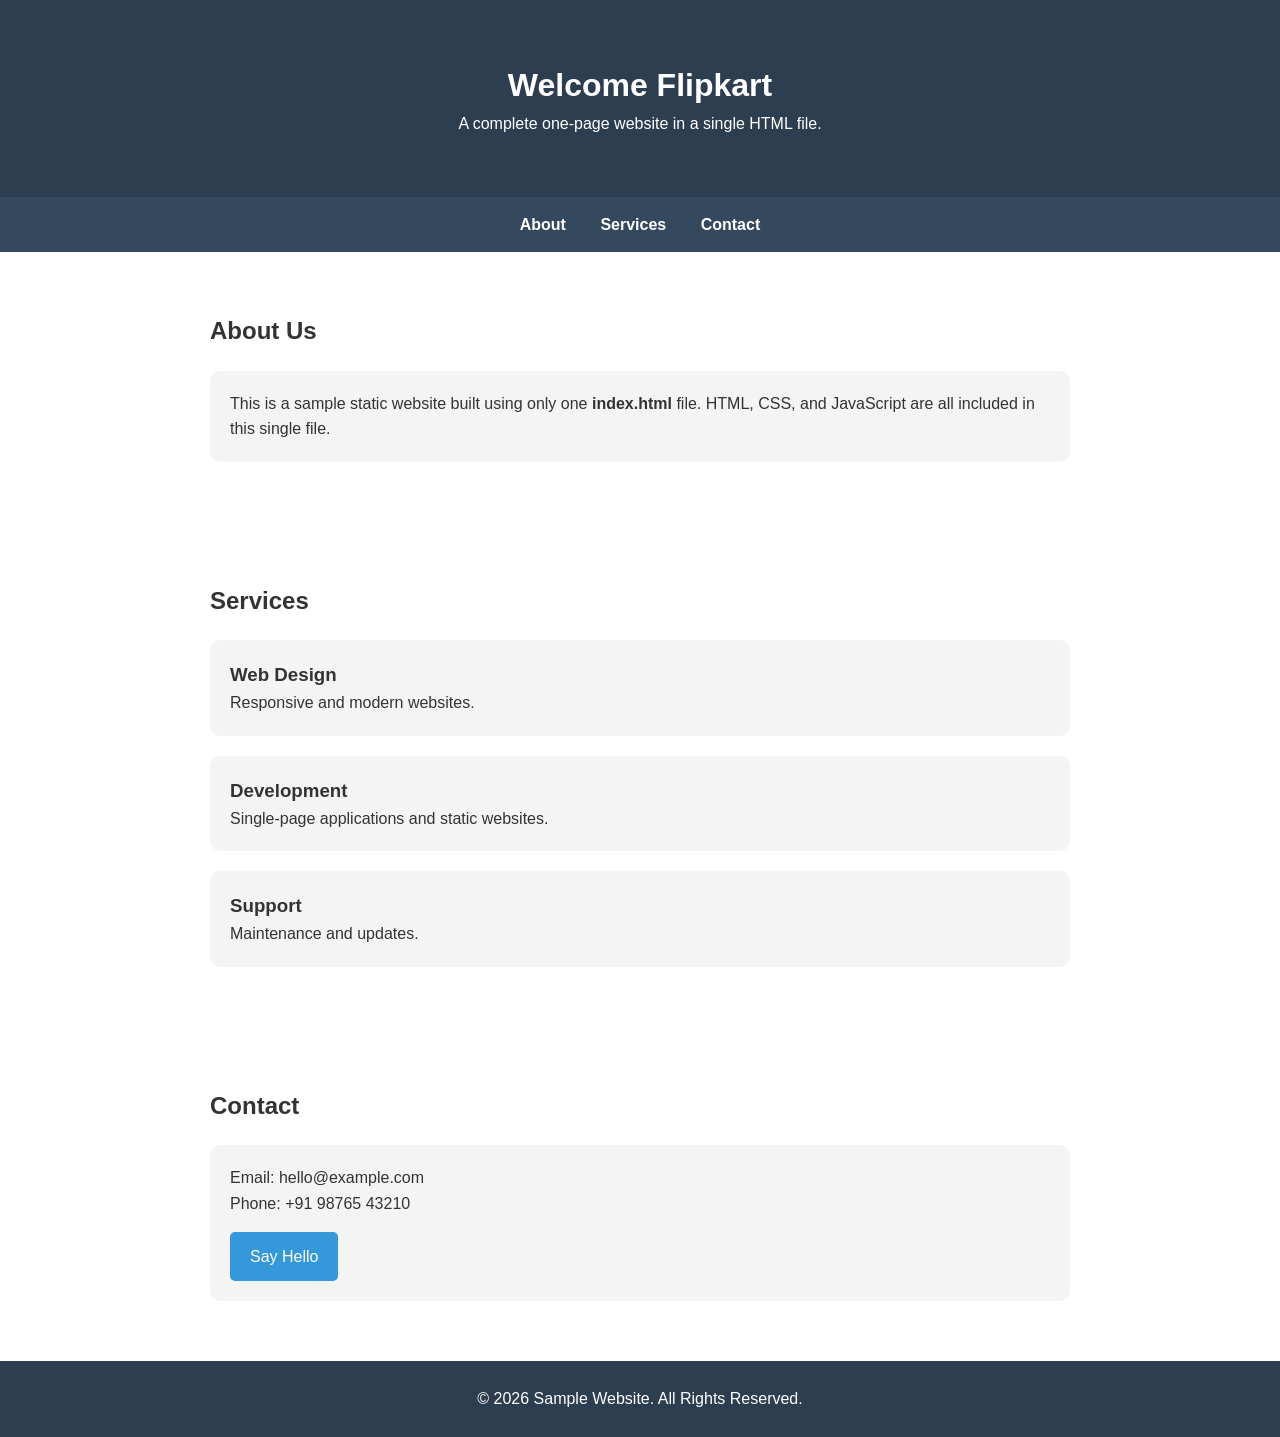
==== index.html @ 588bfee5 "Version to Latest back again" ====
<!DOCTYPE html>
<html lang="en">
<head>
    <meta charset="UTF-8">
    <meta name="viewport" content="width=device-width, initial-scale=1.0">
    <title>Sample One-Page Website</title>

    <style>
        * {
            margin: 0;
            padding: 0;
            box-sizing: border-box;
        }

        body {
            font-family: Arial, sans-serif;
            line-height: 1.6;
            color: #333;
        }

        header {
            background: #2c3e50;
            color: white;
            text-align: center;
            padding: 60px 20px;
        }

        nav {
            background: #34495e;
            text-align: center;
            padding: 15px;
            position: sticky;
            top: 0;
        }

        nav a {
            color: white;
            text-decoration: none;
            margin: 0 15px;
            font-weight: bold;
        }

        nav a:hover {
            text-decoration: underline;
        }

        section {
            padding: 60px 20px;
            max-width: 900px;
            margin: auto;
        }

        .card {
            background: #f4f4f4;
            padding: 20px;
            margin-top: 20px;
            border-radius: 10px;
        }

        .btn {
            display: inline-block;
            background: #3498db;
            color: white;
            padding: 12px 20px;
            border-radius: 5px;
            text-decoration: none;
            margin-top: 15px;
        }

        .btn:hover {
            background: #2980b9;
        }

        footer {
            background: #2c3e50;
            color: white;
            text-align: center;
            padding: 25px;
        }

        @media (max-width: 600px) {
            nav a {
                display: block;
                margin: 10px 0;
            }

            header h1 {
                font-size: 28px;
            }
        }
    </style>
</head>

<body>

    <header>
        <h1>Welcome Flipkart</h1>
        <p>A complete one-page website in a single HTML file.</p>
    </header>

    <nav>
        <a href="#about">About</a>
        <a href="#services">Services</a>
        <a href="#contact">Contact</a>
    </nav>

    <section id="about">
        <h2>About Us</h2>

        <div class="card">
            <p>
                This is a sample static website built using only one
                <strong>index.html</strong> file. HTML, CSS, and JavaScript
                are all included in this single file.
            </p>
        </div>
    </section>

    <section id="services">
        <h2>Services</h2>

        <div class="card">
            <h3>Web Design</h3>
            <p>Responsive and modern websites.</p>
        </div>

        <div class="card">
            <h3>Development</h3>
            <p>Single-page applications and static websites.</p>
        </div>

        <div class="card">
            <h3>Support</h3>
            <p>Maintenance and updates.</p>
        </div>
    </section>

    <section id="contact">
        <h2>Contact</h2>

        <div class="card">
            <p>Email: hello@example.com</p>
            <p>Phone: +91 98765 43210</p>

            <a href="#" class="btn" onclick="showMessage()">
                Say Hello
            </a>
        </div>
    </section>

    <footer>
        <p>&copy; 2026 Sample Website. All Rights Reserved.</p>
    </footer>

    <script>
        function showMessage() {
            alert("Hello! Thanks for visiting this sample website.");
        }
    </script>

</body>
</html>
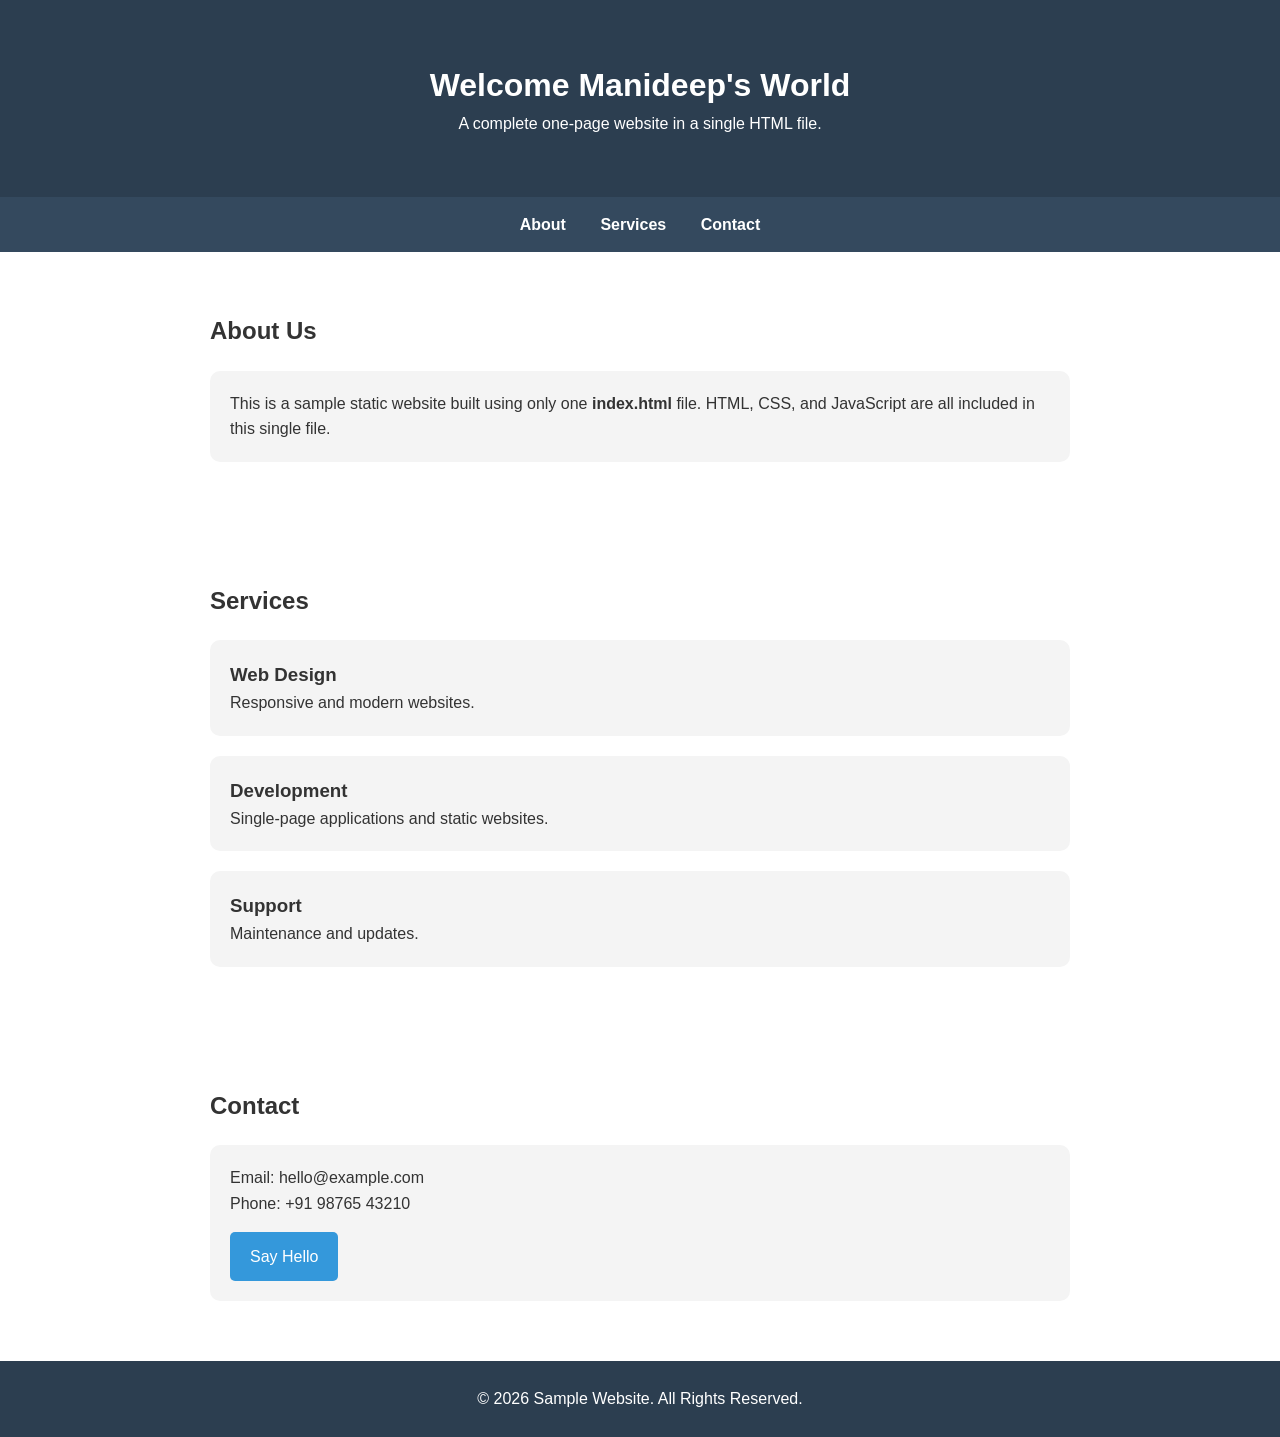
==== commit c0f60bf3: "Monday's Motivation" ====
--- a/index.html
+++ b/index.html
@@ -94,7 +94,7 @@
 <body>
 
     <header>
-        <h1>Welcome Flipkart</h1>
+        <h1>Welcome Manideep's World</h1>
         <p>A complete one-page website in a single HTML file.</p>
     </header>
 
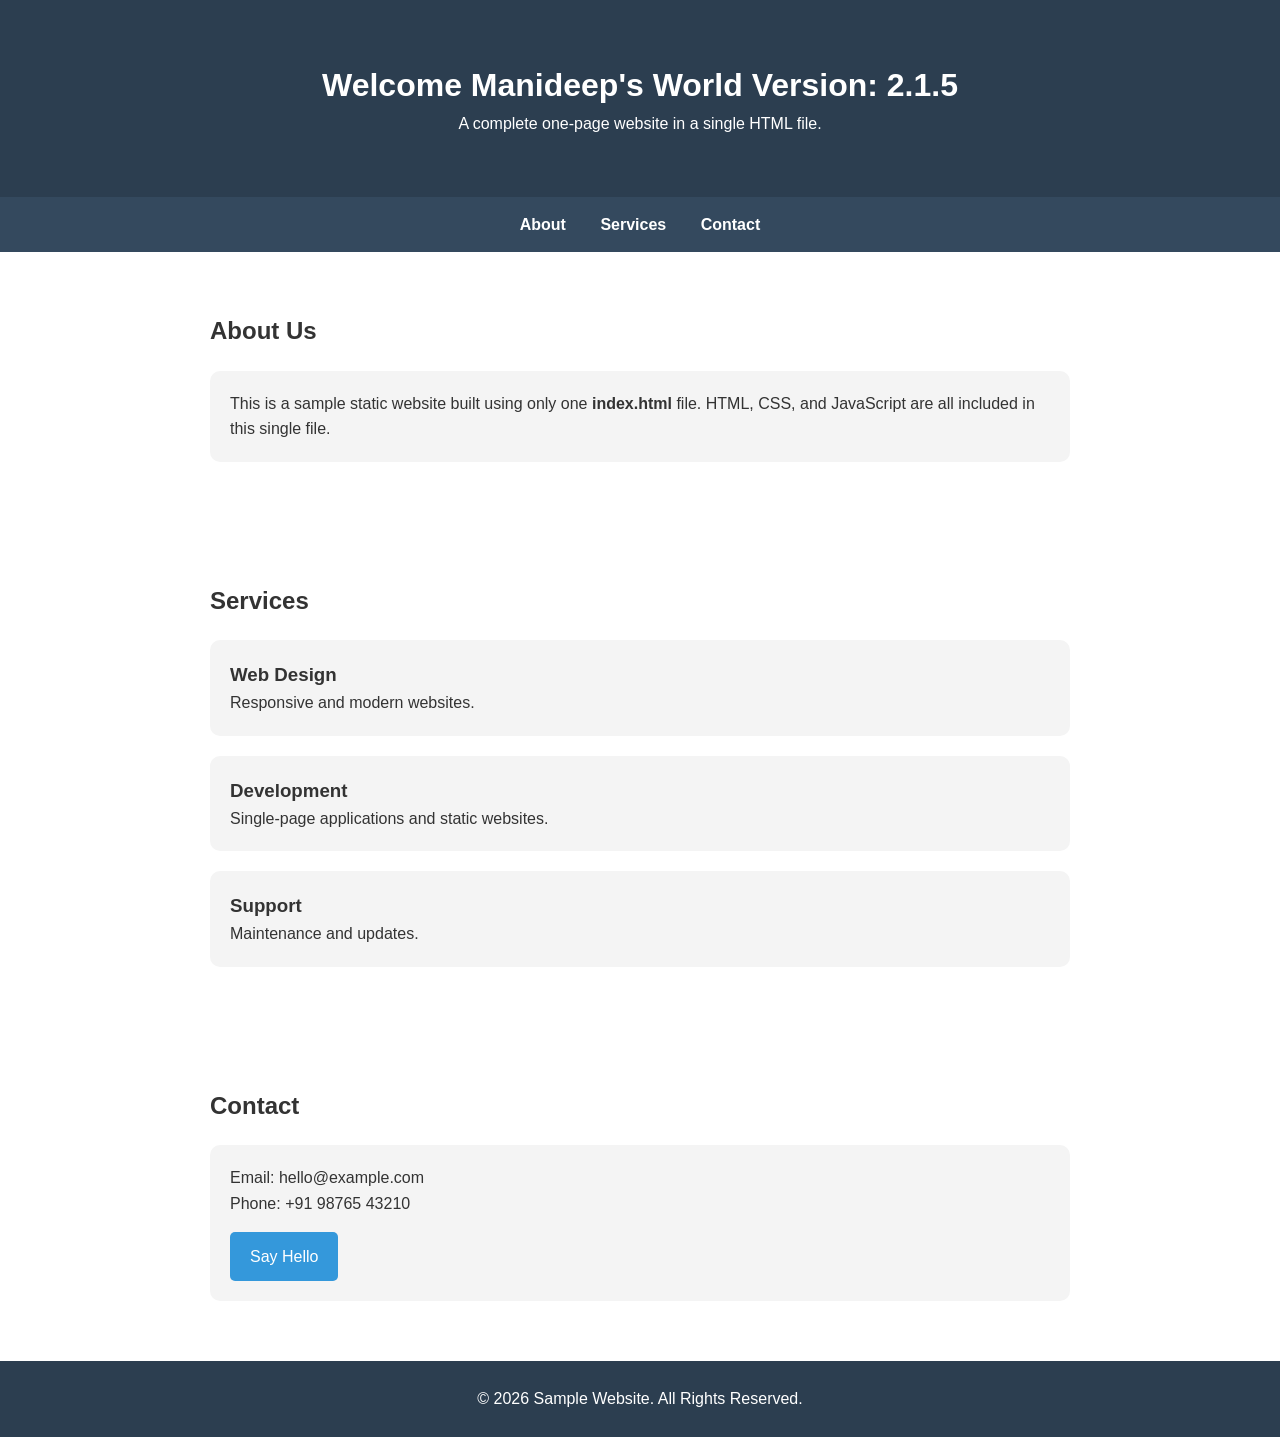
==== commit e3ae026d: "Version Updated to V2.1.5" ====
--- a/index.html
+++ b/index.html
@@ -94,7 +94,7 @@
 <body>
 
     <header>
-        <h1>Welcome Manideep's World</h1>
+        <h1>Welcome Manideep's World Version: 2.1.5</h1>
         <p>A complete one-page website in a single HTML file.</p>
     </header>
 
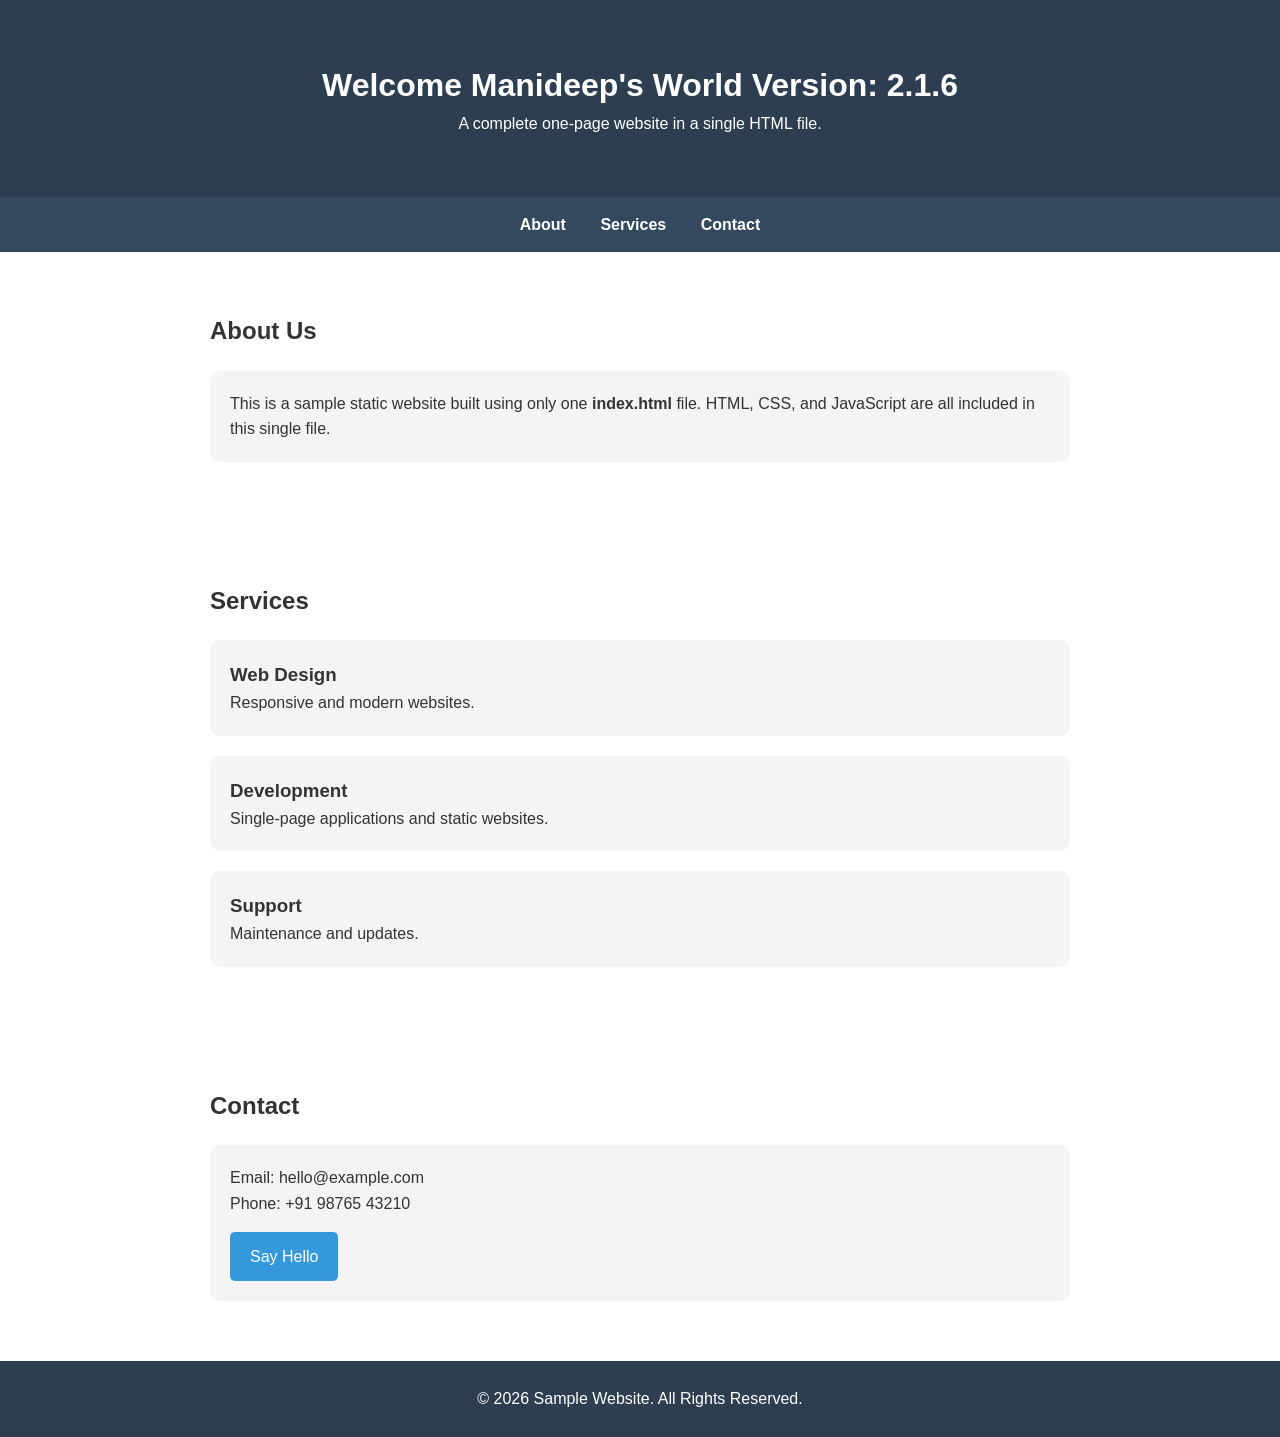
==== commit 4904cbfb: "Version Updated to V2.1.6" ====
--- a/index.html
+++ b/index.html
@@ -94,7 +94,7 @@
 <body>
 
     <header>
-        <h1>Welcome Manideep's World Version: 2.1.5</h1>
+        <h1>Welcome Manideep's World Version: 2.1.6</h1>
         <p>A complete one-page website in a single HTML file.</p>
     </header>
 
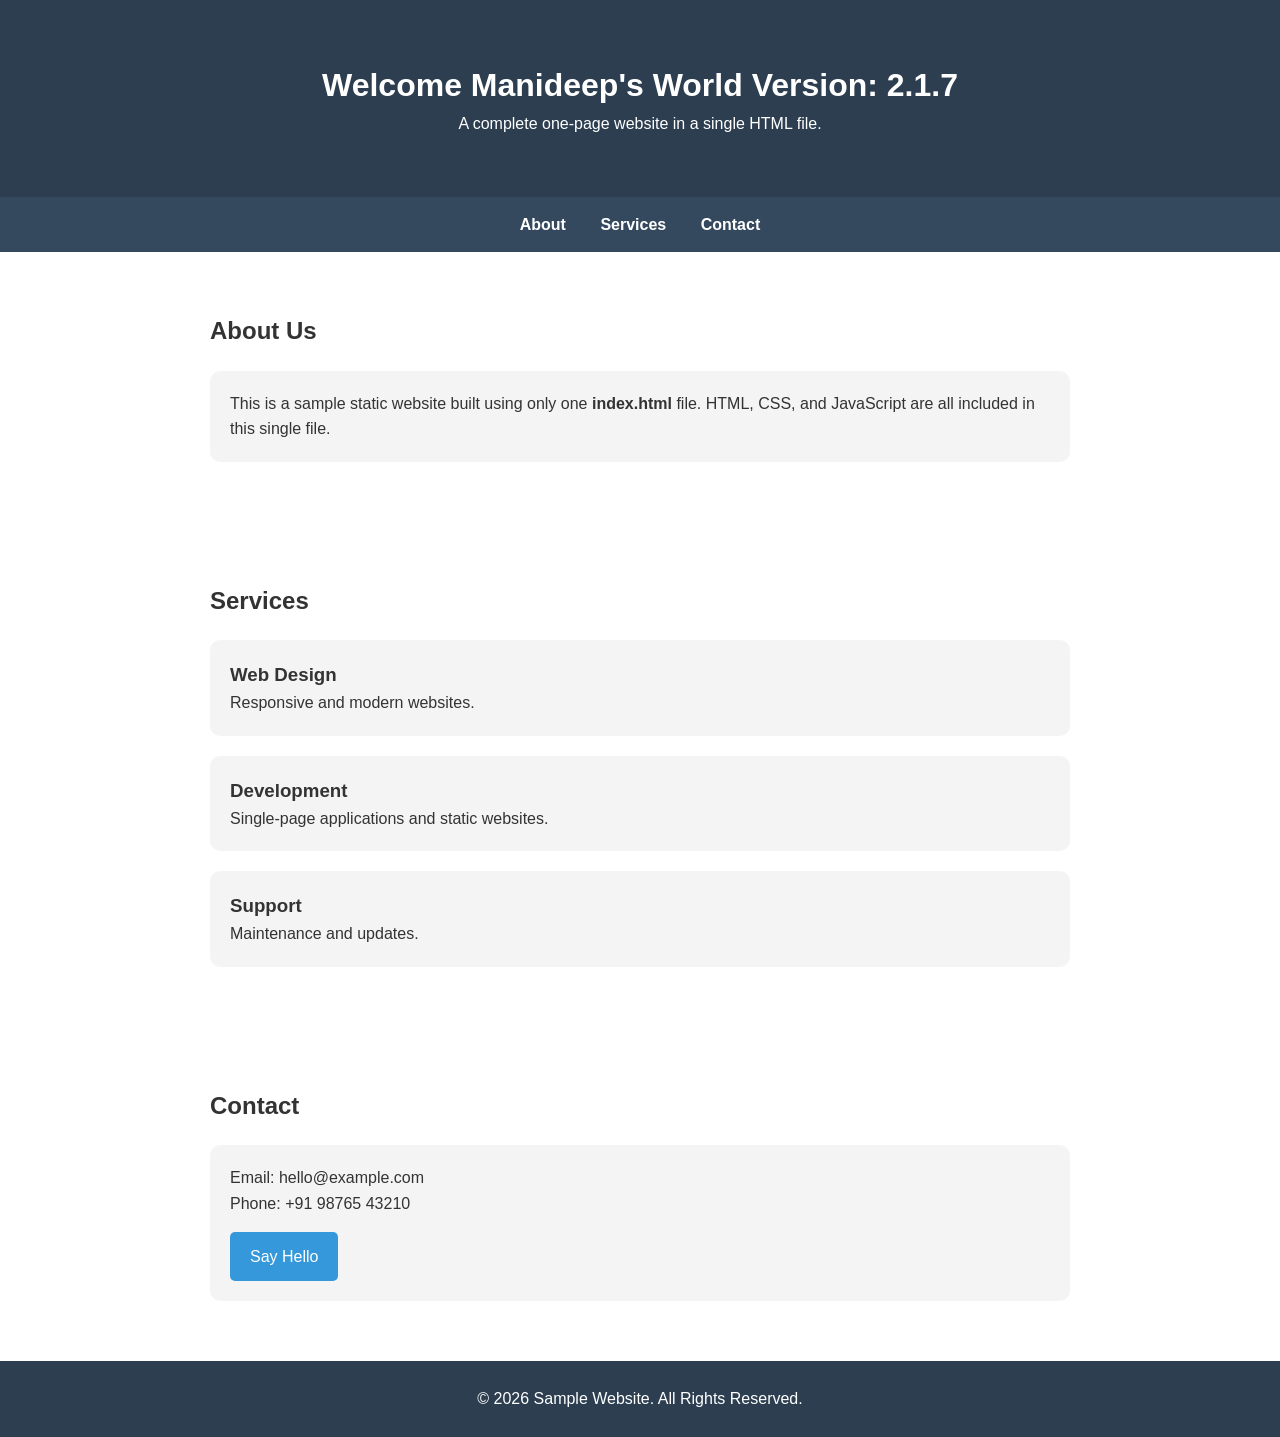
==== commit 4af8d555: "Updated v2.1.7" ====
--- a/index.html
+++ b/index.html
@@ -94,7 +94,7 @@
 <body>
 
     <header>
-        <h1>Welcome Manideep's World Version: 2.1.6</h1>
+        <h1>Welcome Manideep's World Version: 2.1.7</h1>
         <p>A complete one-page website in a single HTML file.</p>
     </header>
 
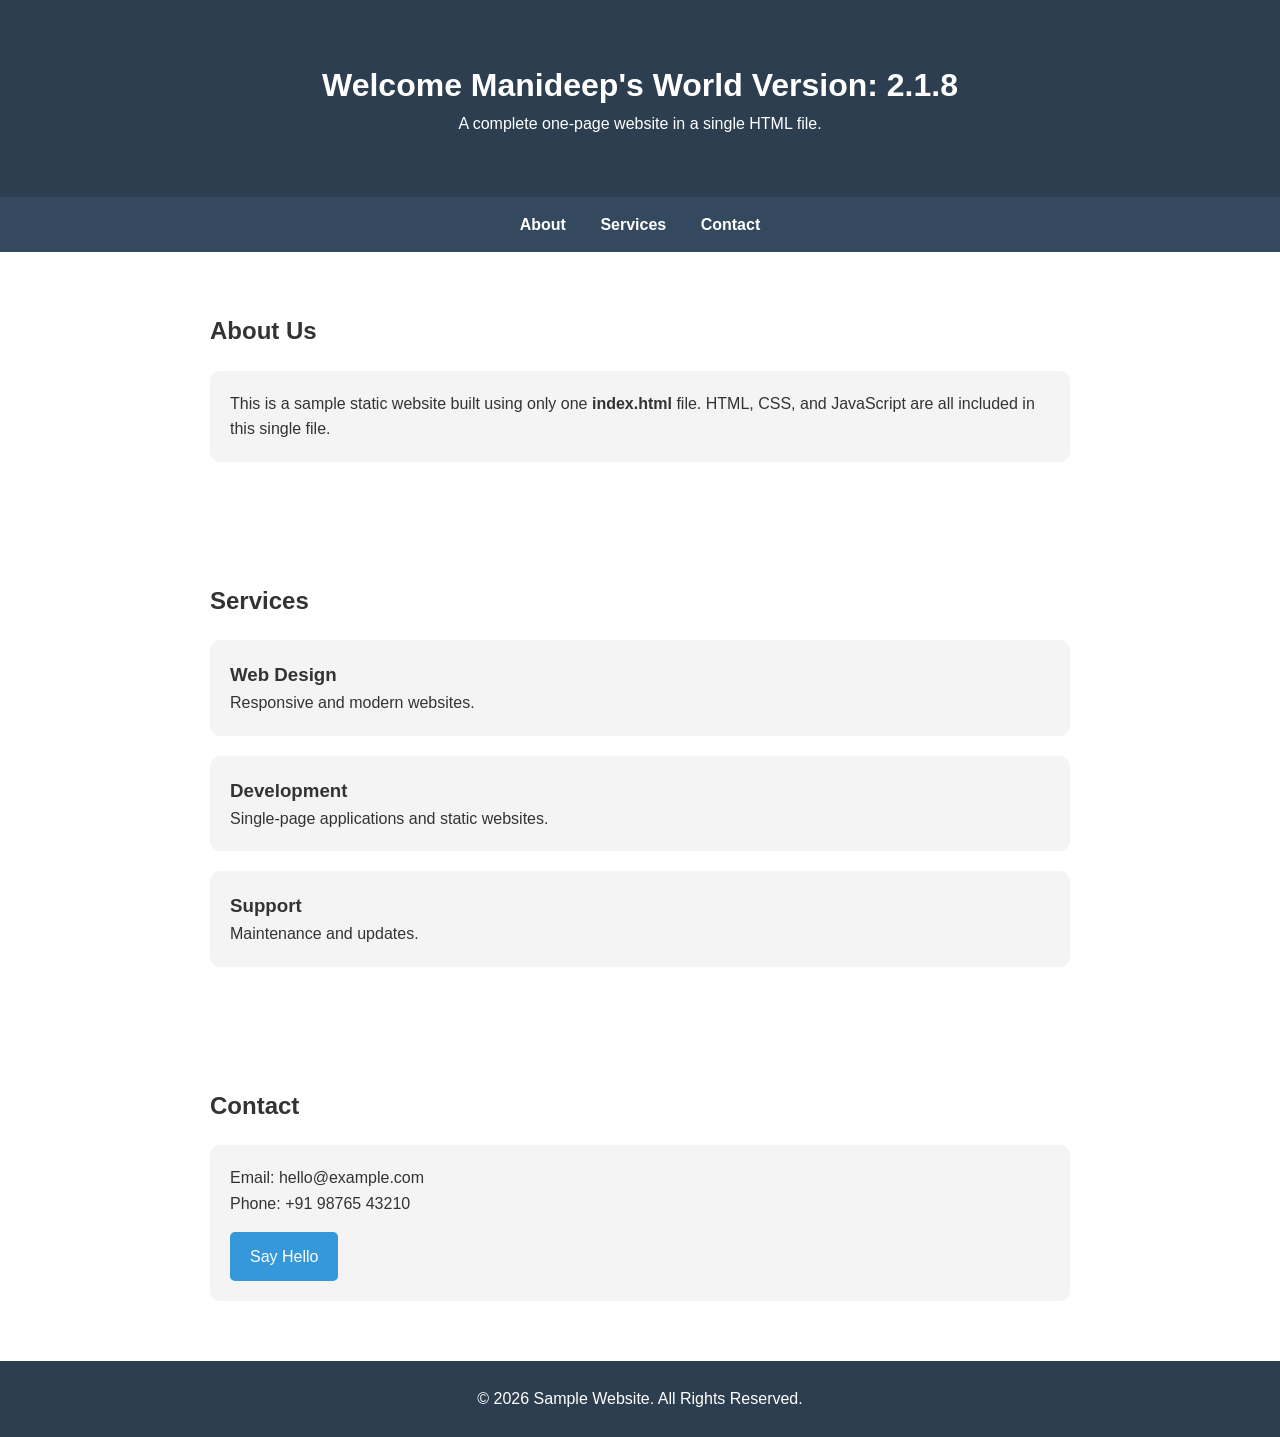
==== commit 07c77bc6: "Updated v2.1.8" ====
--- a/index.html
+++ b/index.html
@@ -94,7 +94,7 @@
 <body>
 
     <header>
-        <h1>Welcome Manideep's World Version: 2.1.7</h1>
+        <h1>Welcome Manideep's World Version: 2.1.8</h1>
         <p>A complete one-page website in a single HTML file.</p>
     </header>
 
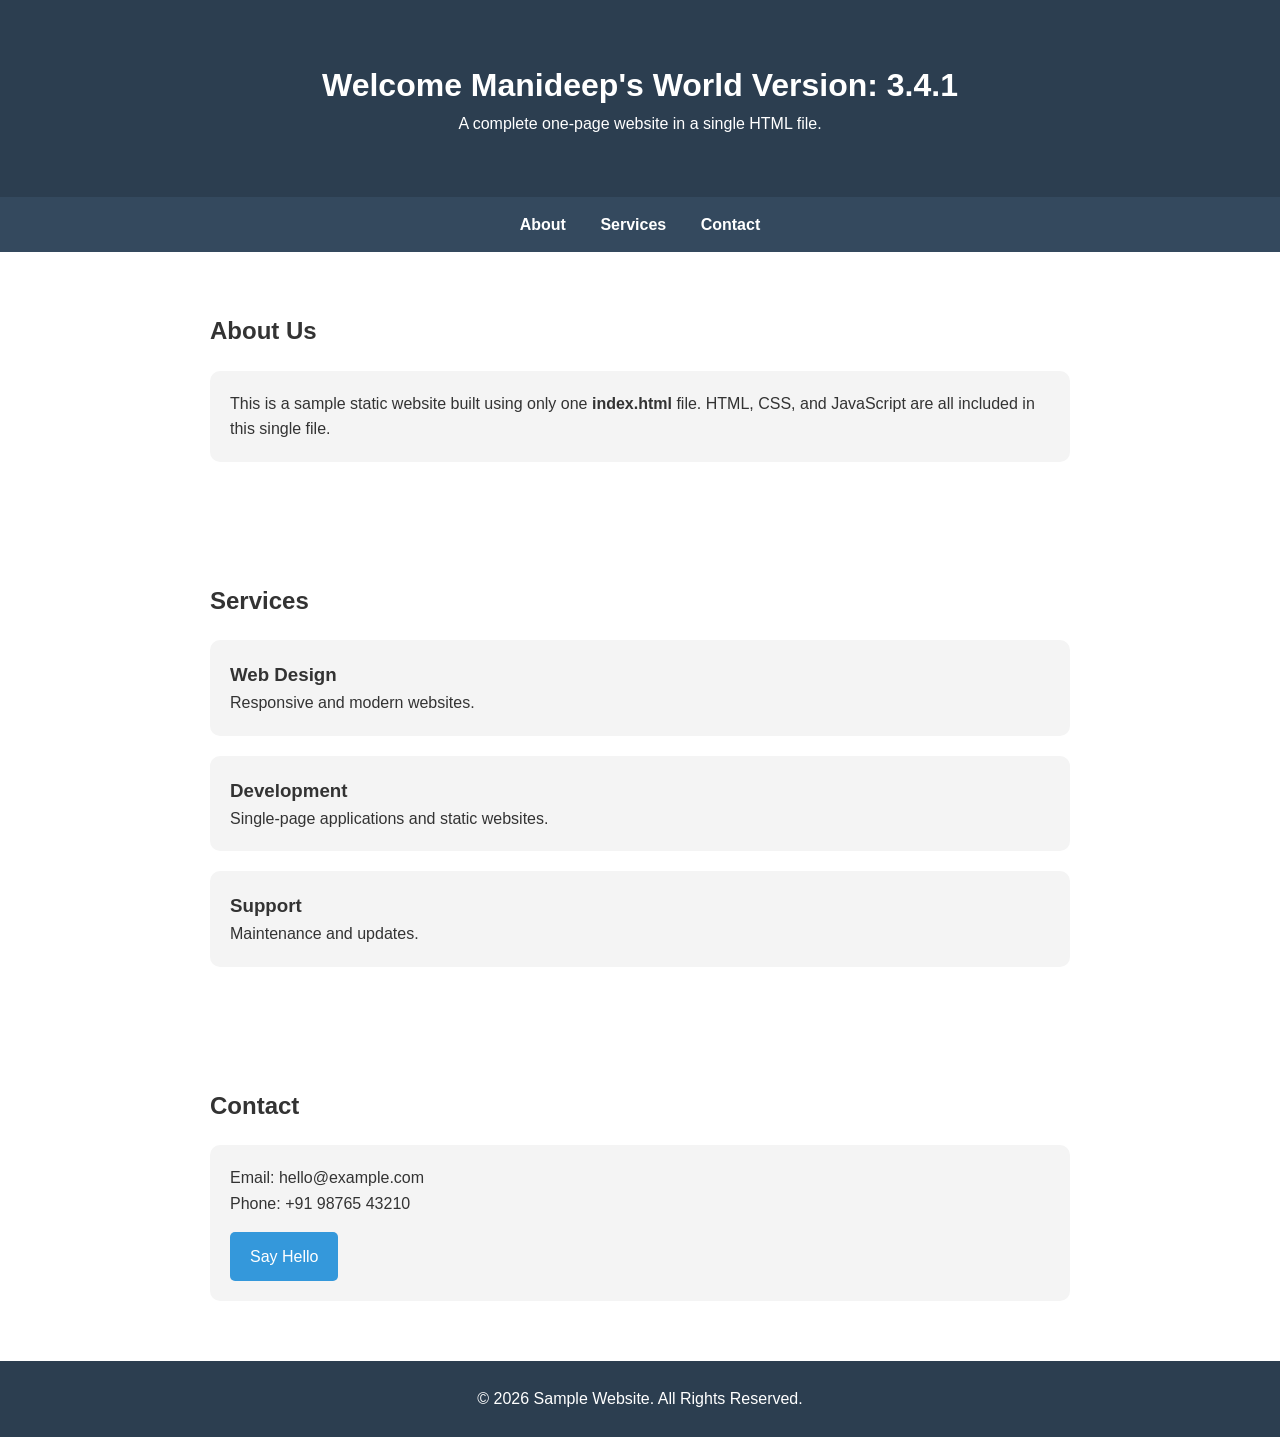
==== commit 57cfd373: "Updated v3.4.1" ====
--- a/index.html
+++ b/index.html
@@ -94,7 +94,7 @@
 <body>
 
     <header>
-        <h1>Welcome Manideep's World Version: 2.1.8</h1>
+        <h1>Welcome Manideep's World Version: 3.4.1</h1>
         <p>A complete one-page website in a single HTML file.</p>
     </header>
 
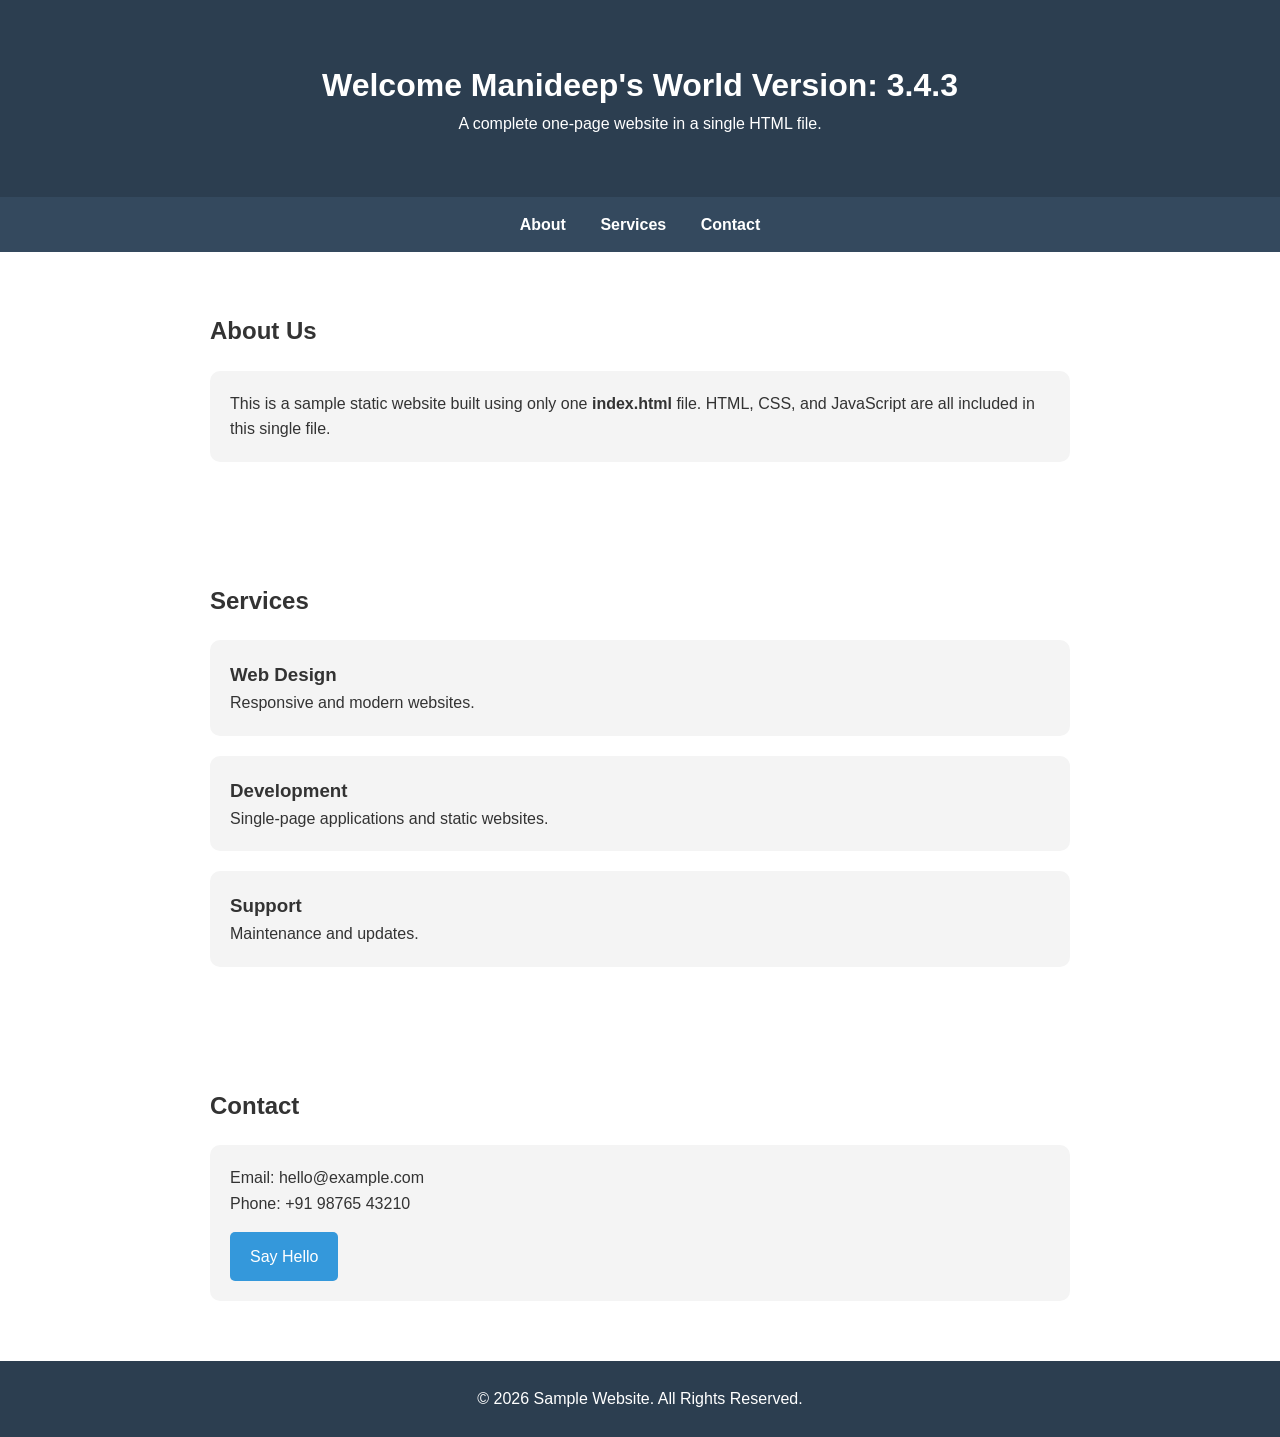
==== commit 671001e7: "Updated v3.4.3" ====
--- a/index.html
+++ b/index.html
@@ -94,7 +94,7 @@
 <body>
 
     <header>
-        <h1>Welcome Manideep's World Version: 3.4.1</h1>
+        <h1>Welcome Manideep's World Version: 3.4.3</h1>
         <p>A complete one-page website in a single HTML file.</p>
     </header>
 
